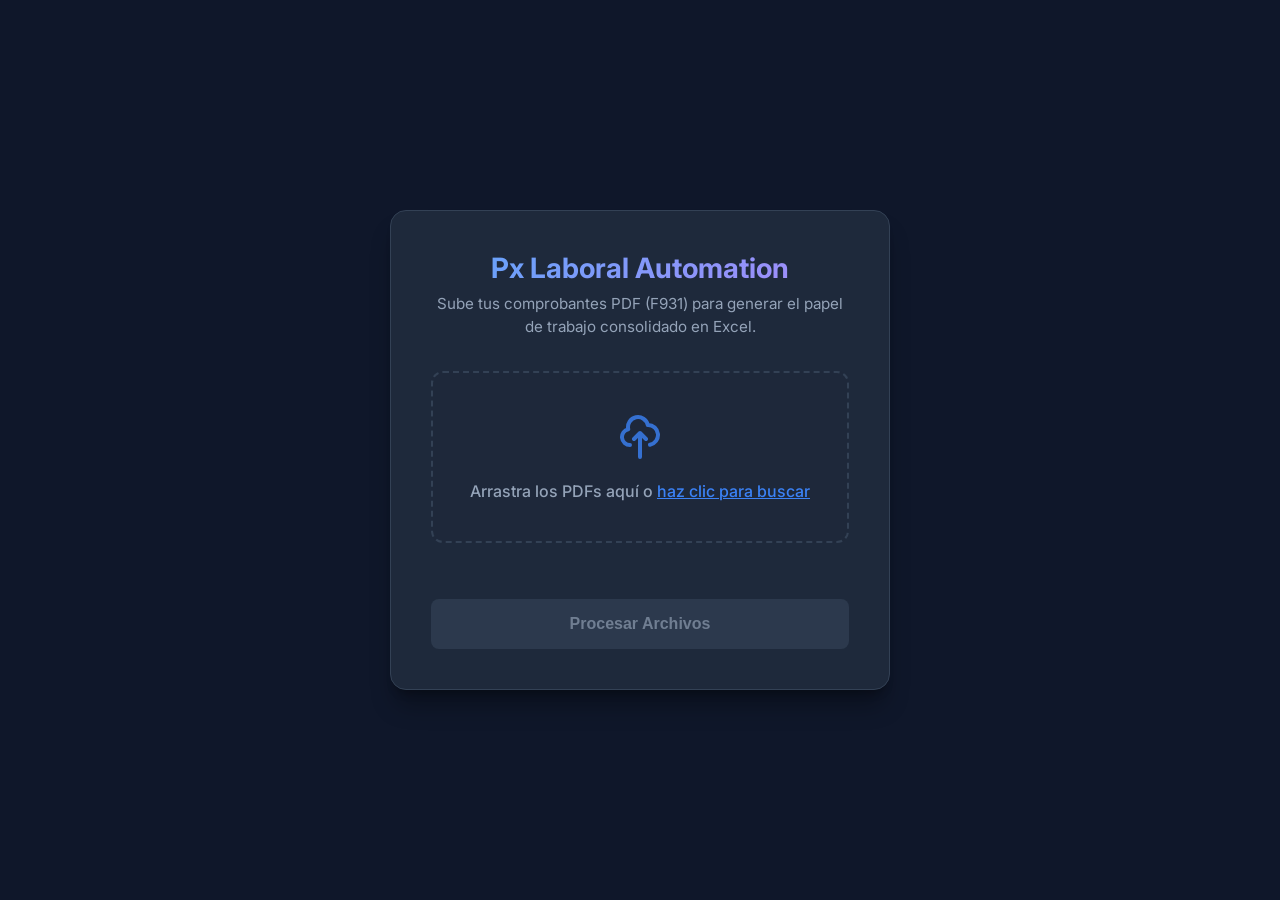
==== frontend/index.html @ d8dc2f40 "refactor" ====
<!DOCTYPE html>
<html lang="es">
<head>
    <meta charset="UTF-8">
    <meta name="viewport" content="width=device-width, initial-scale=1.0">
    <title>Generador F931 - Px Laboral</title>
    <link href="https://fonts.googleapis.com/css2?family=Inter:wght@400;500;600;700&display=swap" rel="stylesheet">
    <link rel="stylesheet" href="style.css">
</head>
<body>
    <main class="container">
        <header>
            <h1>Px Laboral Automation</h1>
            <p>Sube tus comprobantes PDF (F931) para generar el papel de trabajo consolidado en Excel.</p>
        </header>

        <section class="upload-section">
            <div class="drop-zone" id="dropArea">
                <svg class="upload-icon" fill="none" stroke="currentColor" viewBox="0 0 24 24" xmlns="http://www.w3.org/2000/svg">
                    <path stroke-linecap="round" stroke-linejoin="round" stroke-width="2" d="M7 16a4 4 0 01-.88-7.903A5 5 0 1115.9 6L16 6a5 5 0 011 9.9M15 13l-3-3m0 0l-3 3m3-3v12"></path>
                </svg>
                <div class="drop-text">Arrastra los PDFs aquí o <span>haz clic para buscar</span></div>
                <input type="file" id="files" accept="application/pdf" multiple>
            </div>
            
            <div id="fileList" class="file-list"></div>

            <button id="processBtn" class="primary-btn" disabled>
                <span class="btn-text">Procesar Archivos</span>
                <span class="loader" id="btnLoader" style="display: none;"></span>
            </button>
        </section>

        <div id="statusAlert" class="status-alert" style="display: none;"></div>
    </main>

    <script src="main.js"></script>
</body>
</html>
---- frontend/style.css ----
:root {
    --bg-color: #0f172a;
    --card-bg: #1e293b;
    --text-primary: #f8fafc;
    --text-secondary: #94a3b8;
    --accent-color: #3b82f6;
    --accent-hover: #2563eb;
    --border-color: #334155;
    --success-bg: #14532d;
    --success-border: #15803d;
    --error-bg: #7f1d1d;
    --error-border: #b91c1c;
}

* {
    box-sizing: border-box;
    margin: 0;
    padding: 0;
}

body {
    font-family: 'Inter', sans-serif;
    background-color: var(--bg-color);
    color: var(--text-primary);
    display: flex;
    justify-content: center;
    align-items: center;
    min-height: 100vh;
    padding: 1.5rem;
}

.container {
    background-color: var(--card-bg);
    width: 100%;
    max-width: 500px;
    border-radius: 16px;
    padding: 2.5rem;
    box-shadow: 0 20px 25px -5px rgba(0, 0, 0, 0.3), 0 8px 10px -6px rgba(0, 0, 0, 0.3);
    border: 1px solid var(--border-color);
}

header {
    text-align: center;
    margin-bottom: 2rem;
}

header h1 {
    font-size: 1.75rem;
    font-weight: 700;
    margin-bottom: 0.5rem;
    background: linear-gradient(135deg, #60a5fa, #a78bfa);
    -webkit-background-clip: text;
    -webkit-text-fill-color: transparent;
}

header p {
    color: var(--text-secondary);
    font-size: 0.95rem;
    line-height: 1.5;
}

.upload-section {
    display: flex;
    flex-direction: column;
    gap: 1.5rem;
}

.drop-zone {
    border: 2px dashed var(--border-color);
    border-radius: 12px;
    padding: 2.5rem 1.5rem;
    text-align: center;
    cursor: pointer;
    transition: all 0.2s ease;
    position: relative;
    background-color: rgba(30, 41, 59, 0.5);
}

.drop-zone:hover, .drop-zone.dragover {
    border-color: var(--accent-color);
    background-color: rgba(59, 130, 246, 0.05);
}

.drop-zone input[type="file"] {
    position: absolute;
    inset: 0;
    width: 100%;
    height: 100%;
    opacity: 0;
    cursor: pointer;
}

.upload-icon {
    width: 48px;
    height: 48px;
    color: var(--accent-color);
    margin-bottom: 1rem;
    opacity: 0.8;
}

.drop-text {
    font-size: 1rem;
    font-weight: 500;
    color: var(--text-secondary);
}

.drop-text span {
    color: var(--accent-color);
    text-decoration: underline;
}

.file-list {
    display: flex;
    flex-direction: column;
    gap: 0.5rem;
}

.file-item {
    display: flex;
    justify-content: space-between;
    align-items: center;
    background-color: rgba(15, 23, 42, 0.5);
    padding: 0.75rem 1rem;
    border-radius: 8px;
    font-size: 0.875rem;
    border: 1px solid var(--border-color);
    animation: fadeIn 0.3s ease-out;
}

.file-name {
    white-space: nowrap;
    overflow: hidden;
    text-overflow: ellipsis;
    max-width: 80%;
}

.file-remove {
    background: none;
    border: none;
    color: #ef4444;
    cursor: pointer;
    font-weight: 600;
    font-size: 1.25rem;
    line-height: 1;
    padding: 0 0.25rem;
}

.file-remove:hover {
    color: #b91c1c;
}

.primary-btn {
    background-color: var(--accent-color);
    color: white;
    border: none;
    border-radius: 8px;
    padding: 1rem;
    font-size: 1rem;
    font-weight: 600;
    cursor: pointer;
    transition: background-color 0.2s, opacity 0.2s;
    display: flex;
    justify-content: center;
    align-items: center;
    margin-top: 0.5rem;
}

.primary-btn:hover:not(:disabled) {
    background-color: var(--accent-hover);
}

.primary-btn:disabled {
    background-color: var(--border-color);
    color: var(--text-secondary);
    cursor: not-allowed;
    opacity: 0.7;
}

.loader {
    width: 20px;
    height: 20px;
    border: 3px solid rgba(255,255,255,0.3);
    border-radius: 50%;
    border-top-color: white;
    animation: spin 1s ease-in-out infinite;
}

@keyframes spin {
    to { transform: rotate(360deg); }
}

.status-alert {
    margin-top: 1.5rem;
    padding: 1rem;
    border-radius: 8px;
    font-size: 0.9rem;
    text-align: center;
    border: 1px solid;
    animation: fadeIn 0.3s ease-out;
}

.status-success {
    background-color: var(--success-bg);
    border-color: var(--success-border);
    color: #bbf7d0;
}

.status-error {
    background-color: var(--error-bg);
    border-color: var(--error-border);
    color: #fecaca;
}

@keyframes fadeIn {
    from { opacity: 0; transform: translateY(-5px); }
    to { opacity: 1; transform: translateY(0); }
}
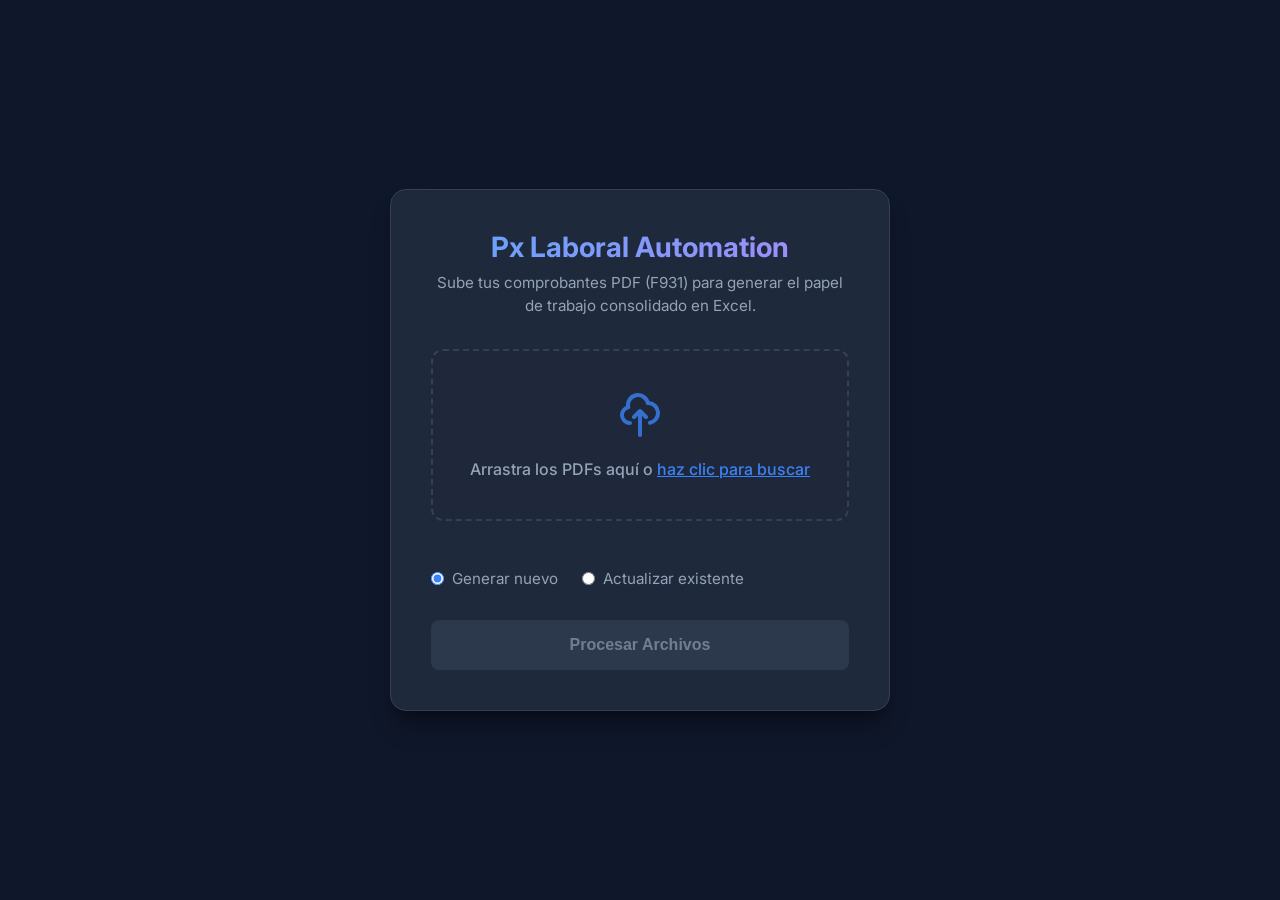
==== commit 66ea6287: "feat: implementa update de excel en pipeline y frontend" ====
--- a/frontend/index.html
+++ b/frontend/index.html
@@ -1,5 +1,6 @@
 <!DOCTYPE html>
 <html lang="es">
+
 <head>
     <meta charset="UTF-8">
     <meta name="viewport" content="width=device-width, initial-scale=1.0">
@@ -7,6 +8,7 @@
     <link href="https://fonts.googleapis.com/css2?family=Inter:wght@400;500;600;700&display=swap" rel="stylesheet">
     <link rel="stylesheet" href="style.css">
 </head>
+
 <body>
     <main class="container">
         <header>
@@ -16,14 +18,33 @@
 
         <section class="upload-section">
             <div class="drop-zone" id="dropArea">
-                <svg class="upload-icon" fill="none" stroke="currentColor" viewBox="0 0 24 24" xmlns="http://www.w3.org/2000/svg">
-                    <path stroke-linecap="round" stroke-linejoin="round" stroke-width="2" d="M7 16a4 4 0 01-.88-7.903A5 5 0 1115.9 6L16 6a5 5 0 011 9.9M15 13l-3-3m0 0l-3 3m3-3v12"></path>
+                <svg class="upload-icon" fill="none" stroke="currentColor" viewBox="0 0 24 24"
+                    xmlns="http://www.w3.org/2000/svg">
+                    <path stroke-linecap="round" stroke-linejoin="round" stroke-width="2"
+                        d="M7 16a4 4 0 01-.88-7.903A5 5 0 1115.9 6L16 6a5 5 0 011 9.9M15 13l-3-3m0 0l-3 3m3-3v12">
+                    </path>
                 </svg>
                 <div class="drop-text">Arrastra los PDFs aquí o <span>haz clic para buscar</span></div>
                 <input type="file" id="files" accept="application/pdf" multiple>
             </div>
-            
+
             <div id="fileList" class="file-list"></div>
+
+            <!-- Selector de modo -->
+            <div class="mode-selector" id="modeSelector">
+                <label>
+                    <input type="radio" name="mode" value="new" checked> Generar nuevo
+                </label>
+                <label>
+                    <input type="radio" name="mode" value="update"> Actualizar existente
+                </label>
+            </div>
+
+            <!-- Input Excel (oculto por defecto) -->
+            <div class="excel-upload" id="excelUpload" style="display: none;">
+                <label for="excelFile">Subir Excel existente:</label>
+                <input type="file" id="excelFile" accept=".xlsx,.xls">
+            </div>
 
             <button id="processBtn" class="primary-btn" disabled>
                 <span class="btn-text">Procesar Archivos</span>
@@ -36,4 +57,5 @@
 
     <script src="main.js"></script>
 </body>
+
 </html>
--- a/frontend/style.css
+++ b/frontend/style.css
@@ -76,7 +76,8 @@
     background-color: rgba(30, 41, 59, 0.5);
 }
 
-.drop-zone:hover, .drop-zone.dragover {
+.drop-zone:hover,
+.drop-zone.dragover {
     border-color: var(--accent-color);
     background-color: rgba(59, 130, 246, 0.05);
 }
@@ -179,14 +180,16 @@
 .loader {
     width: 20px;
     height: 20px;
-    border: 3px solid rgba(255,255,255,0.3);
+    border: 3px solid rgba(255, 255, 255, 0.3);
     border-radius: 50%;
     border-top-color: white;
     animation: spin 1s ease-in-out infinite;
 }
 
 @keyframes spin {
-    to { transform: rotate(360deg); }
+    to {
+        transform: rotate(360deg);
+    }
 }
 
 .status-alert {
@@ -212,6 +215,53 @@
 }
 
 @keyframes fadeIn {
-    from { opacity: 0; transform: translateY(-5px); }
-    to { opacity: 1; transform: translateY(0); }
-}
+    from {
+        opacity: 0;
+        transform: translateY(-5px);
+    }
+
+    to {
+        opacity: 1;
+        transform: translateY(0);
+    }
+}
+
+.mode-selector {
+    display: flex;
+    gap: 1.5rem;
+    margin-bottom: 0;
+}
+
+.mode-selector label {
+    display: flex;
+    align-items: center;
+    gap: 0.5rem;
+    cursor: pointer;
+    font-size: 0.95rem;
+    color: var(--text-secondary);
+}
+
+.mode-selector input[type="radio"] {
+    accent-color: var(--accent-color);
+}
+
+.excel-upload {
+    padding: 1rem;
+    background: rgba(15, 23, 42, 0.5);
+    border-radius: 8px;
+    border: 1px dashed var(--border-color);
+    animation: fadeIn 0.3s ease-out;
+}
+
+.excel-upload label {
+    display: block;
+    margin-bottom: 0.5rem;
+    font-size: 0.9rem;
+    color: var(--text-secondary);
+}
+
+.excel-upload input[type="file"] {
+    width: 100%;
+    font-size: 0.875rem;
+    color: var(--text-primary);
+}
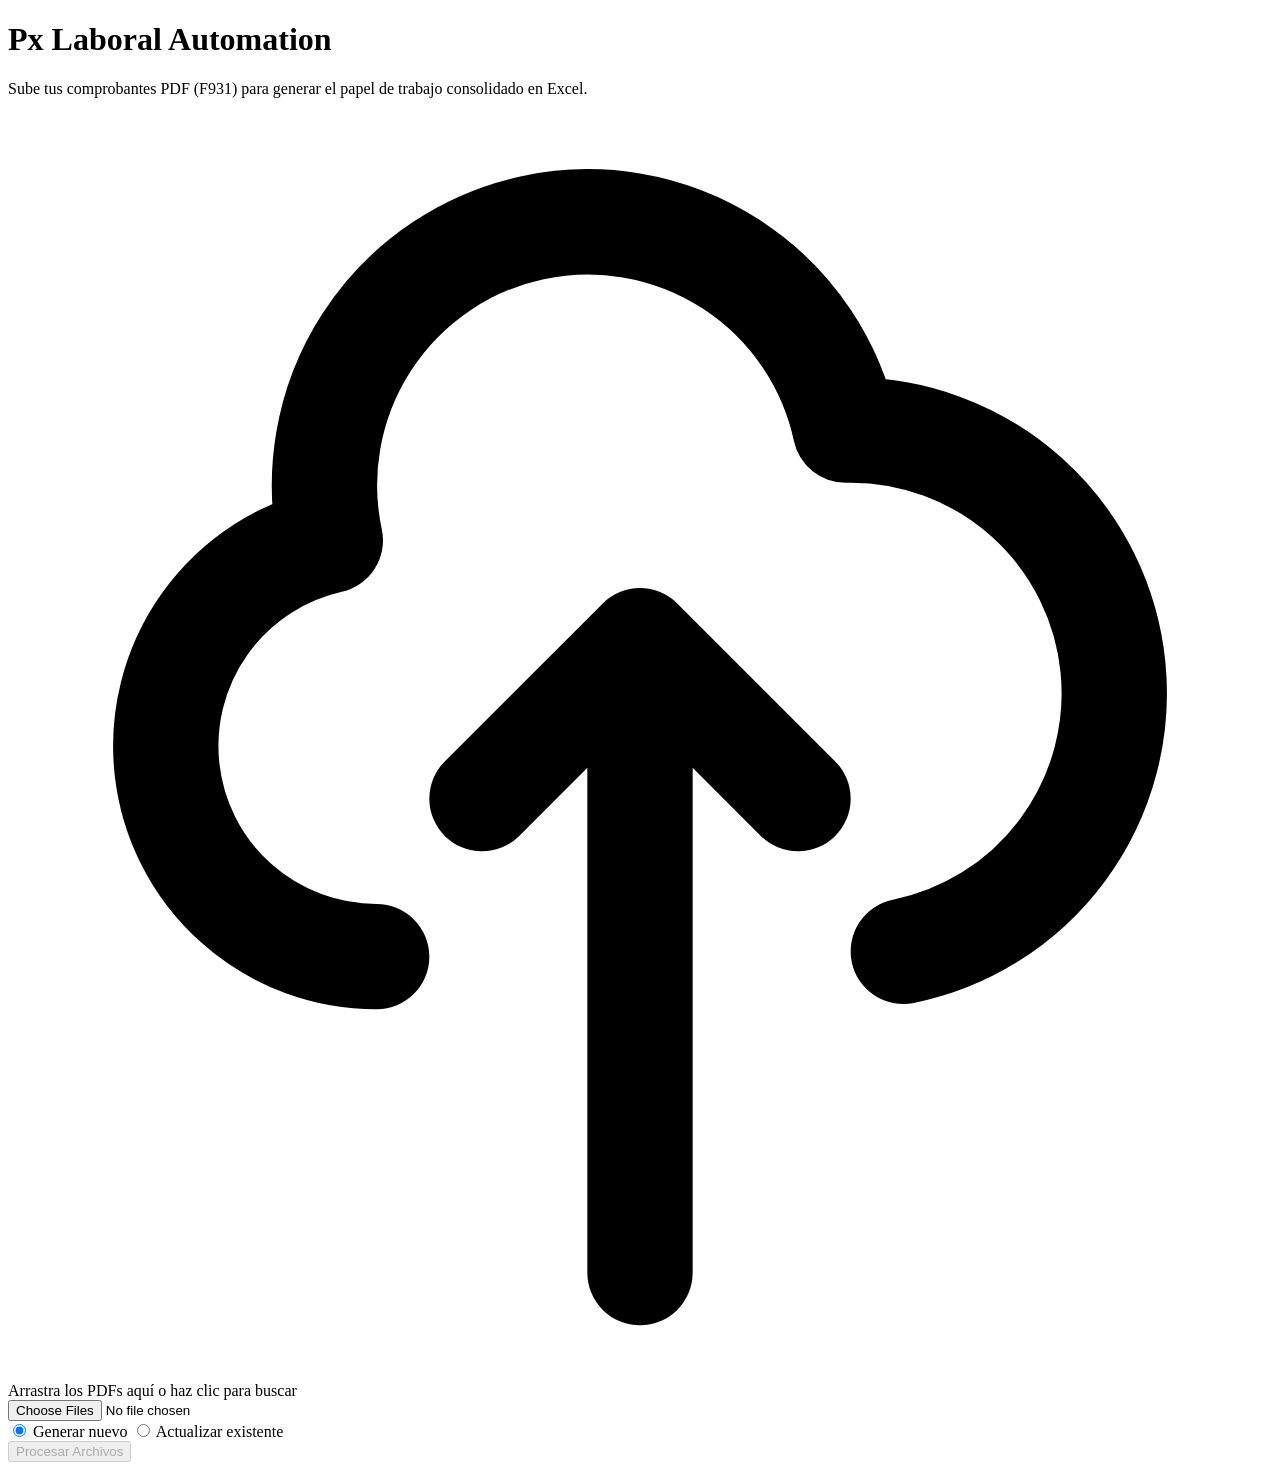
==== commit add4538e: "try1" ====
--- a/frontend/index.html
+++ b/frontend/index.html
@@ -6,7 +6,7 @@
     <meta name="viewport" content="width=device-width, initial-scale=1.0">
     <title>Generador F931 - Px Laboral</title>
     <link href="https://fonts.googleapis.com/css2?family=Inter:wght@400;500;600;700&display=swap" rel="stylesheet">
-    <link rel="stylesheet" href="style.css">
+    <link rel="stylesheet" href="/static/style.css">
 </head>
 
 <body>
@@ -30,7 +30,6 @@
 
             <div id="fileList" class="file-list"></div>
 
-            <!-- Selector de modo -->
             <div class="mode-selector" id="modeSelector">
                 <label>
                     <input type="radio" name="mode" value="new" checked> Generar nuevo
@@ -40,7 +39,6 @@
                 </label>
             </div>
 
-            <!-- Input Excel (oculto por defecto) -->
             <div class="excel-upload" id="excelUpload" style="display: none;">
                 <label for="excelFile">Subir Excel existente:</label>
                 <input type="file" id="excelFile" accept=".xlsx,.xls">
@@ -55,7 +53,7 @@
         <div id="statusAlert" class="status-alert" style="display: none;"></div>
     </main>
 
-    <script src="main.js"></script>
+    <script src="/static/main.js"></script>
 </body>
 
 </html>
